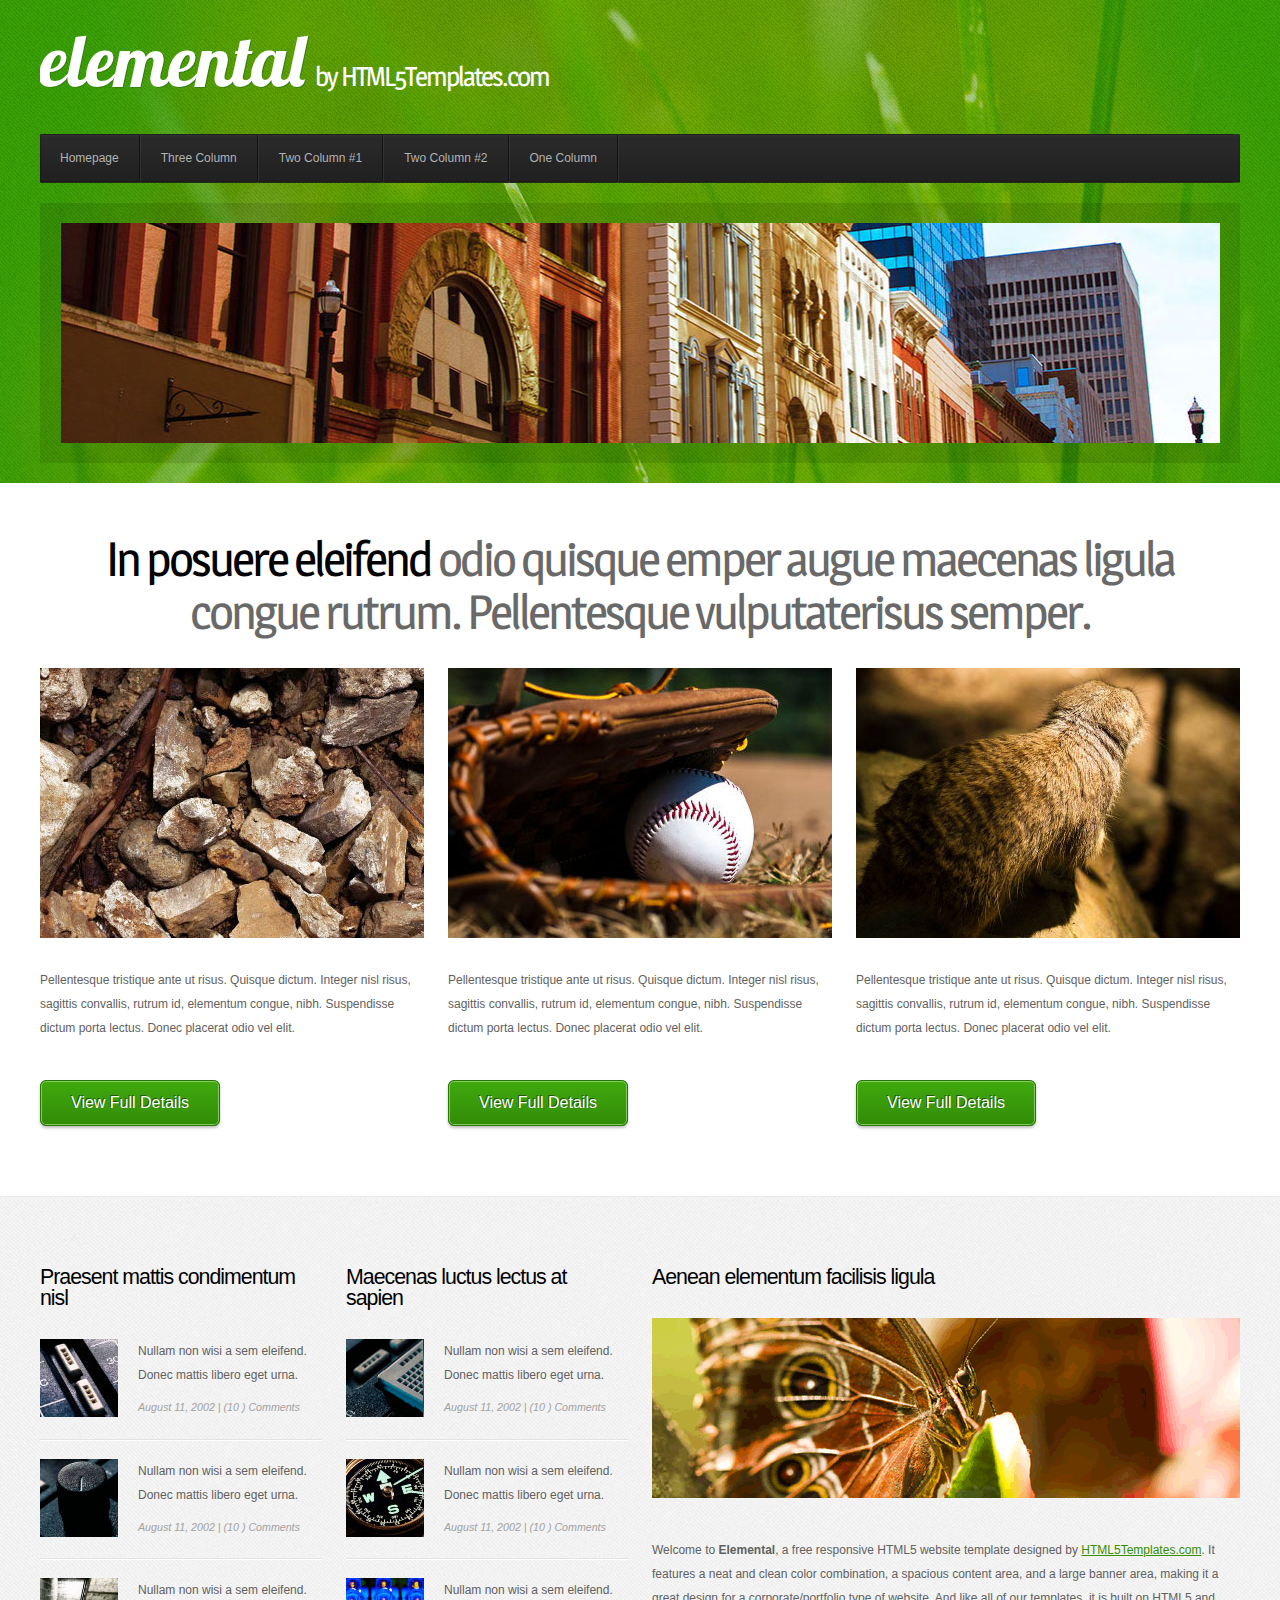
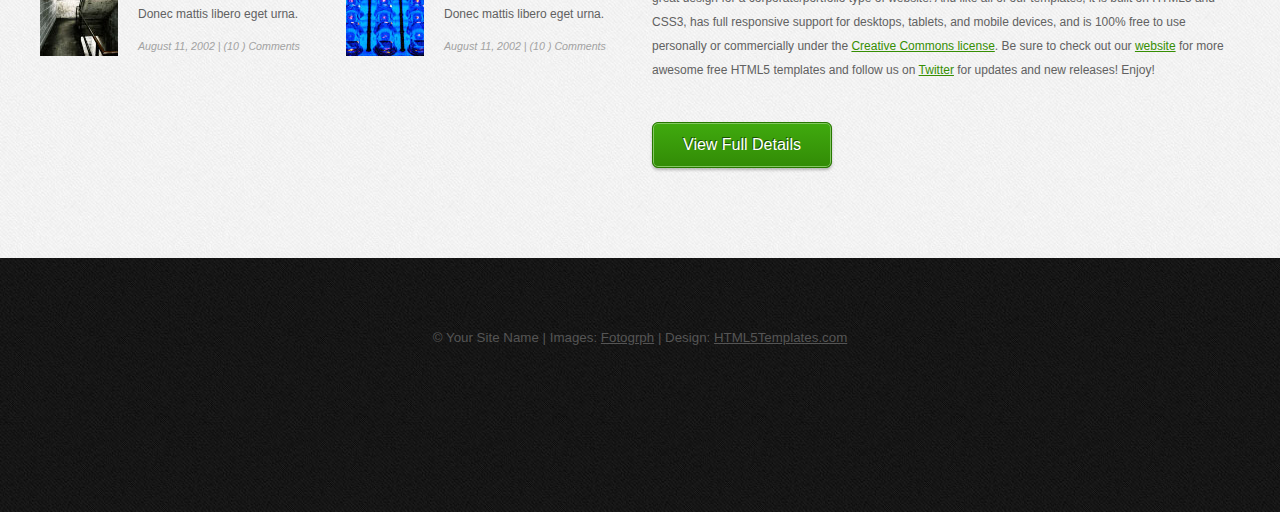
==== index.html @ 6409747c "SlozLof" ====
<!DOCTYPE HTML>
<!--
	Elemental: A responsive HTML5 website template by HTML5Templates.com
	Released for free under the Creative Commons Attribution 3.0 license (html5templates.com/license)
	Visit http://html5templates.com for more great templates or follow us on Twitter @HTML5T
-->
<html>
<head>
<title>Elemental by HTML5Templates.com</title>
<meta http-equiv="content-type" content="text/html; charset=utf-8" />
<meta name="description" content="" />
<meta name="keywords" content="" />
<noscript>
<link rel="stylesheet" href="css/5grid/core.css" />
<link rel="stylesheet" href="css/5grid/core-desktop.css" />
<link rel="stylesheet" href="css/5grid/core-1200px.css" />
<link rel="stylesheet" href="css/5grid/core-noscript.css" />
<link rel="stylesheet" href="css/style.css" />
<link rel="stylesheet" href="css/style-desktop.css" />
</noscript>
<script src="css/5grid/jquery.js"></script>
<script src="css/5grid/init.js?use=mobile,desktop,1000px&amp;mobileUI=1&amp;mobileUI.theme=none"></script>
<!--[if IE 9]><link rel="stylesheet" href="css/style-ie9.css" /><![endif]-->
</head>
<body class="homepage">
<div id="header-wrapper">
	<div id="header-wrapper2">
		<header id="header" class="5grid-layout">
			<div class="row">
				<div class="12u" id="logo"> <!-- Logo -->
					<h1><a href="#" class="mobileUI-site-name">Elemental</a></h1>
					<p>by HTML5Templates.com</p>
				</div>
			</div>
			<div class="row">
				<div class="12u" id="menu">
					<nav class="mobileUI-site-nav">
						<ul>
							<li class="current_page_item"><a href="index.html">Homepage</a></li>
							<li><a href="threecolumn.html">Three Column</a></li>
							<li><a href="twocolumn1.html">Two Column #1</a></li>
							<li><a href="twocolumn2.html">Two Column #2</a></li>
							<li><a href="onecolumn.html">One Column</a></li>
						</ul>
					</nav>
				</div>
			</div>
		</header>
		<div class="5grid-layout">
			<div class="row">
				<div class="12u">
					<div id="banner"><a href="#"><img src="images/pics01.jpg" alt=""></a></div>
				</div>
			</div>
		</div>
	</div>
</div>
<div id="page-wrapper">
	<div class="5grid-layout">
		<div class="row">
			<div class="12u">
				<div id="splash"> <span>In posuere eleifend</span> odio quisque emper augue maecenas ligula congue rutrum. Pellentesque vulputaterisus semper. </div>
			</div>
		</div>
	</div>
	<div class="12u">
		<div class="5grid-layout">
			<div class="row">
				<div class="4u">
					<section>
						<p><a href="#"><img src="images/pics02.jpg" alt=""></a></p>
						<p>Pellentesque tristique ante ut risus. Quisque dictum. Integer nisl risus, sagittis convallis, rutrum id, elementum congue, nibh. Suspendisse dictum porta lectus. Donec placerat odio vel elit.</p>
						<p><a href="#" class="button">View Full Details</a></p>
					</section>
				</div>
				<div class="4u">
					<section>
						<p><a href="#"><img src="images/pics11.jpg" alt=""></a></p>
						<p>Pellentesque tristique ante ut risus. Quisque dictum. Integer nisl risus, sagittis convallis, rutrum id, elementum congue, nibh. Suspendisse dictum porta lectus. Donec placerat odio vel elit.</p>
						<p><a href="#" class="button">View Full Details</a></p>
					</section>
				</div>
				<div class="4u">
					<section>
						<p><a href="#"><img src="images/pics12.jpg" alt=""></a></p>
						<p>Pellentesque tristique ante ut risus. Quisque dictum. Integer nisl risus, sagittis convallis, rutrum id, elementum congue, nibh. Suspendisse dictum porta lectus. Donec placerat odio vel elit.</p>
						<p><a href="#" class="button">View Full Details</a></p>
					</section>
				</div>
			</div>
		</div>
	</div>
</div>
<div id="footer-wrapper">
	<div id="footer-content" class="5grid-layout">
		<div class="row">
			<div class="3u">
				<h2>Praesent mattis condimentum nisl</h2>
				<ul class="list-style1">
					<li class="first"><img src="images/pics05.jpg" width="78" height="78" alt="">
						<p>Nullam non wisi a sem eleifend. Donec mattis libero eget urna. </p>
						<p class="posted">August 11, 2002  |  (10 )  Comments</p>
					</li>
					<li><img src="images/pics06.jpg" width="78" height="78" alt="">
						<p>Nullam non wisi a sem eleifend. Donec mattis libero eget urna. </p>
						<p class="posted">August 11, 2002  |  (10 )  Comments</p>
					</li>
					<li><img src="images/pics07.jpg" width="78" height="78" alt="">
						<p>Nullam non wisi a sem eleifend. Donec mattis libero eget urna. </p>
						<p class="posted">August 11, 2002  |  (10 )  Comments</p>
					</li>
				</ul>
			</div>
			<div class="3u">
				<h2>Maecenas luctus lectus at sapien</h2>
				<ul class="list-style1">
					<li class="first"><img src="images/pics08.jpg" width="78" height="78" alt="">
						<p>Nullam non wisi a sem eleifend. Donec mattis libero eget urna. </p>
						<p class="posted">August 11, 2002  |  (10 )  Comments</p>
					</li>
					<li><img src="images/pics09.jpg" width="78" height="78" alt="">
						<p>Nullam non wisi a sem eleifend. Donec mattis libero eget urna. </p>
						<p class="posted">August 11, 2002  |  (10 )  Comments</p>
					</li>
					<li><img src="images/pics10.jpg" width="78" height="78" alt="">
						<p>Nullam non wisi a sem eleifend. Donec mattis libero eget urna. </p>
						<p class="posted">August 11, 2002  |  (10 )  Comments</p>
					</li>
				</ul>
			</div>
			<div class="6u">
				<h2>Aenean elementum facilisis ligula</h2>
				<p class="margin-bottom"><a href="#"><img src="images/pics11.png" alt=""></a></p>
				<p>Welcome to<strong> Elemental</strong>, a free responsive HTML5 website template designed by <a href="http://html5templates.com/">HTML5Templates.com</a>.   It features a neat and clean color combination, a spacious content area, and a large banner area, making it a great design for a corporate/portfolio type of website.  And like all of our templates, it is built on HTML5 and CSS3, has full responsive support for desktops, tablets, and mobile devices, and is 100% free to use personally or commercially under the <a href="http://html5templates.com/license/">Creative Commons license</a>. Be sure to check out our <a href="http://html5templates.com/">website</a> for more awesome free HTML5 templates and follow us on <a href="http://twitter.com/HTML5T">Twitter</a> for updates and new releases! Enjoy!</p>
				<p><a href="#" class="button">View Full Details</a></p>
			</div>
		</div>
	</div>
</div>
<div class="5grid-layout">
	<div id="copyright">
		<p>&copy; Your Site Name | Images: <a href="http://fotogrph.com/">Fotogrph</a> | Design: <a href="http://html5templates.com/">HTML5Templates.com</a></p>
	</div>
</div>
</body>
</html>
---- css/5grid/core.css ----
/*****************************************************************/
/* 5grid 0.3.2 by n33.co | MIT+GPLv2 license licensed            */
/* core.css: Core stylesheet                                     */
/*****************************************************************/

/**************************************************/
/* Resets (by meyerweb.com/eric/tools/css/reset/) */
/**************************************************/

	html, body, div, span, applet, object, iframe, h1, h2, h3, h4, h5, h6, p, blockquote, pre, a, abbr, acronym, address, big, cite, code, del, dfn, em, img, ins, kbd, q, s, samp, small, strike, strong, sub, sup, tt, var, b, u, i, center, dl, dt, dd, ol, ul, li, fieldset, form, label, legend, table, caption, tbody, tfoot, thead, tr, th, td, article, aside, canvas, details, embed, figure, figcaption, footer, header, hgroup, menu, nav, output, ruby, section, summary, time, mark, audio, video {
		margin: 0;
		padding: 0;
		border: 0;
		font-size: 100%;
		font: inherit;
		vertical-align: baseline;
	}

	article, aside, details, figcaption, figure, footer, header, hgroup, menu, nav, section {
		display: block;
	}

	body {
		line-height: 1;
	}

	ol, ul {
		list-style: none;
	}

	blockquote, q {
		quotes: none;
	}

	blockquote:before, blockquote:after, q:before, q:after {
		content: '';
		content: none;
	}

	table {
		border-collapse: collapse;
		border-spacing: 0;
	}

/*********************/
/* Grid              */
/*********************/

	.\35 grid .\31 2u { width: 100%; } .\35 grid .\31 1u { width: 91.5%; } .\35 grid .\31 0u { width: 83%; } .\35 grid .\39 u { width: 74.5%; } .\35 grid .\38 u { width: 66%; } .\35 grid .\37 u { width: 57.5%; } .\35 grid .\36 u { width: 49%; } .\35 grid .\35 u { width: 40.5%; } .\35 grid .\34 u { width: 32%; } .\35 grid .\33 u { width: 23.5%; } .\35 grid .\32 u { width: 15%; } .\35 grid .\31 u { width: 6.5%; }
	
	.\35 grid .\31 u, .\35 grid .\32 u, .\35 grid .\33 u, .\35 grid .\34 u, .\35 grid .\35 u, .\35 grid .\36 u, .\35 grid .\37 u, .\35 grid .\38 u, .\35 grid .\39 u, .\35 grid .\31 0u, .\35 grid .\31 1u, .\35 grid .\31 2u {
		margin: 1% 0 1% 2%;
		float: left;
	}

	.\35 grid:after {
		content: '';
		display: block;
		clear: both;
		height: 0;
	}

	.\35 grid-flush .\31 2u { width: 100% !important; } .\35 grid-flush .\31 1u { width: 91.6666666667% !important; } .\35 grid-flush .\31 0u { width: 83.3333333333% !important; } .\35 grid-flush .\39 u { width: 75% !important; } .\35 grid-flush .\38 u { width: 66.6666666667% !important; } .\35 grid-flush .\37 u { width: 58.3333333333% !important; } .\35 grid-flush .\36 u { width: 50% !important; } .\35 grid-flush .\35 u { width: 41.6666666667% !important; } .\35 grid-flush .\34 u { width: 33.3333333333% !important; } .\35 grid-flush .\33 u { width: 25% !important; } .\35 grid-flush .\32 u { width: 16.6666666667% !important; } .\35 grid-flush .\31 u { width: 8.3333333333% !important; }

	.\35 grid-flush .\31 u, .\35 grid-flush .\32 u, .\35 grid-flush .\33 u, .\35 grid-flush .\34 u, .\35 grid-flush .\35 u, .\35 grid-flush .\36 u, .\35 grid-flush .\37 u, .\35 grid-flush .\38 u, .\35 grid-flush .\39 u, .\35 grid-flush .\31 0u, .\35 grid-flush .\31 1u, .\35 grid-flush .\31 2u {
		margin: 0 !important;
	}

	.do-5grid .do-12u { width: 100%; } .do-5grid .do-11u { width: 91.5%; } .do-5grid .do-10u { width: 83%; } .do-5grid .do-9u { width: 74.5%; } .do-5grid .do-8u { width: 66%; } .do-5grid .do-7u { width: 57.5%; } .do-5grid .do-6u { width: 49%; } .do-5grid .do-5u { width: 40.5%; } .do-5grid .do-4u { width: 32%; } .do-5grid .do-3u { width: 23.5%; } .do-5grid .do-2u { width: 15%; } .do-5grid .do-1u { width: 6.5%; }
	
	.do-5grid .do-1u, .do-5grid .do-2u, .do-5grid .do-3u, .do-5grid .do-4u, .do-5grid .do-5u, .do-5grid .do-6u, .do-5grid .do-7u, .do-5grid .do-8u, .do-5grid .do-9u, .do-5grid .do-10u, .do-5grid .do-11u, .do-5grid .do-12u {
		margin: 1% 0 1% 2%;
		float: left;
	}

	.do-5grid:after {
		content: '';
		display: block;
		clear: both;
		height: 0;
	}

	.do-5grid-flush .do-12u { width: 100%; } .do-5grid-flush .do-11u { width: 91.6666666667%; } .do-5grid-flush .do-10u { width: 83.3333333333%; } .do-5grid-flush .do-9u { width: 75%; } .do-5grid-flush .do-8u { width: 66.6666666667%; } .do-5grid-flush .do-7u { width: 58.3333333333%; } .do-5grid-flush .do-6u { width: 50%; } .do-5grid-flush .do-5u { width: 41.6666666667%; } .do-5grid-flush .do-4u { width: 33.3333333333%; } .do-5grid-flush .do-3u { width: 25%; } .do-5grid-flush .do-2u { width: 16.6666666667%; } .do-5grid-flush .do-1u { width: 8.3333333333%; }

	.do-5grid-flush .do-1u, .do-5grid-flush .do-2u, .do-5grid-flush .do-3u, .do-5grid-flush .do-4u, .do-5grid-flush .do-5u, .do-5grid-flush .do-6u, .do-5grid-flush .do-7u, .do-5grid-flush .do-8u, .do-5grid-flush .do-9u, .do-5grid-flush .do-10u, .do-5grid-flush .do-11u, .do-5grid-flush .do-12u {
		margin: 0 !important;
	}

/*********************/
/* Mobile            */
/*********************/

	#mobileUI-site-titlebar {
		text-align: center;
	}
	
	#mobileUI-site-nav-opener {
		top: 0;
		left: 0;
	}
	
	#mobileUI-site-nav {
	}

		#mobileUI-site-nav nav {
		}
	
		#mobileUI-site-nav a {
			display: block;
		}
	
		#mobileUI-site-nav a .indent-1 { display: inline-block; width: 1em; }
		#mobileUI-site-nav a .indent-2 { display: inline-block; width: 2em; }
		#mobileUI-site-nav a .indent-3 { display: inline-block; width: 3em; }
		#mobileUI-site-nav a .indent-4 { display: inline-block; width: 4em; }
		#mobileUI-site-nav a .indent-5 { display: inline-block; width: 5em; }
		#mobileUI-site-nav a .indent-6 { display: inline-block; width: 6em; }
		#mobileUI-site-nav a .indent-7 { display: inline-block; width: 7em; }
		#mobileUI-site-nav a .indent-8 { display: inline-block; width: 8em; }
		#mobileUI-site-nav a .indent-9 { display: inline-block; width: 9em; }
		#mobileUI-site-nav a .indent-10 { display: inline-block; width: 10em; }
---- css/5grid/core-desktop.css ----
/*****************************************************************/
/* 5grid 0.3.2 by n33.co | MIT+GPLv2 license licensed            */
/* core-desktop.css: Core (desktop) stylesheet                   */
/*****************************************************************/

.\35 grid .row:after { content: ''; display: block; clear: both; height: 0; } 
.\35 grid .row > :first-child { margin-left: 0; } 
.\35 grid .row:first-child > * { margin-top: 0; } 
.\35 grid .row:last-child > * { margin-bottom: 0; }
.\35 grid .offset-1u:first-child { margin-left: 8.5% !important; } 
.\35 grid .offset-2u:first-child { margin-left: 17% !important; } 
.\35 grid .offset-3u:first-child { margin-left: 25.5% !important; } 
.\35 grid .offset-4u:first-child { margin-left: 34% !important; } 
.\35 grid .offset-5u:first-child { margin-left: 42.5% !important; } 
.\35 grid .offset-6u:first-child { margin-left: 51% !important; } 
.\35 grid .offset-7u:first-child { margin-left: 59.5% !important; } 
.\35 grid .offset-8u:first-child { margin-left: 68% !important; } 
.\35 grid .offset-9u:first-child { margin-left: 76.5% !important; } 
.\35 grid .offset-10u:first-child { margin-left: 85% !important; } 
.\35 grid .offset-11u:first-child { margin-left: 93.5% !important; } 
.\35 grid .offset-1u { margin-left: 10.5% !important; } 
.\35 grid .offset-2u { margin-left: 19% !important; } 
.\35 grid .offset-3u { margin-left: 27.5% !important; } 
.\35 grid .offset-4u { margin-left: 36% !important; } 
.\35 grid .offset-5u { margin-left: 44.5% !important; } 
.\35 grid .offset-6u { margin-left: 53% !important; } 
.\35 grid .offset-7u { margin-left: 61.5% !important; } 
.\35 grid .offset-8u { margin-left: 70% !important; } 
.\35 grid .offset-9u { margin-left: 78.5% !important; } 
.\35 grid .offset-10u { margin-left: 87% !important; } 
.\35 grid .offset-11u { margin-left: 95.5% !important; }
---- css/5grid/core-1200px.css ----
/*****************************************************************/
/* 5grid 0.3.2 by n33.co | MIT+GPLv2 license licensed            */
/* core-1200px.css: 1200px                                       */
/*****************************************************************/

/*********************/
/* 1200px            */
/*********************/

	.\35 grid-layout {
		width: 1200px;
		margin: 0 auto;
	}
---- css/5grid/core-noscript.css ----
/*****************************************************************/
/* 5grid 0.3.2 by n33.co | MIT+GPLv2 license licensed            */
/* noscript-1000px.css: Kludgey noscript stylesheet              */
/*****************************************************************/

/*********************/
/* Base Grid         */
/*********************/

	.\35 grid-layout .\31 2u { width: 100%; } 
	.\35 grid-layout .\31 1u { width: 91.5%; } 
	.\35 grid-layout .\31 0u { width: 83%; } 
	.\35 grid-layout .\39 u { width: 74.5%; } 
	.\35 grid-layout .\38 u { width: 66%; }
	.\35 grid-layout .\37 u { width: 57.5%; } 
	.\35 grid-layout .\36 u { width: 49%; } 
	.\35 grid-layout .\35 u { width: 40.5%; } 
	.\35 grid-layout .\34 u { width: 32%; } 
	.\35 grid-layout .\33 u { width: 23.5%; } 
	.\35 grid-layout .\32 u { width: 15%; } 
	.\35 grid-layout .\31 u { width: 6.5%; }

	.\35 grid-layout .\31 u, .\35 grid-layout .\32 u, .\35 grid-layout .\33 u, .\35 grid-layout .\34 u, .\35 grid-layout .\35 u, .\35 grid-layout .\36 u, .\35 grid-layout .\37 u, .\35 grid-layout .\38 u, .\35 grid-layout .\39 u, .\35 grid-layout .\31 0u, .\35 grid-layout .\31 1u, .\35 grid-layout .\31 2u {
		margin: 1% 0 1% 2%;
		float: left;
	}

	.\35 grid-layout:after {
		content: '';
		display: block;
		clear: both;
		height: 0;
	}

/*********************/
/* Desktop           */
/*********************/

	.\35 grid-layout .row:after { content: ''; display: block; clear: both; height: 0; } 
	.\35 grid-layout .row > :first-child { margin-left: 0; } 
	.\35 grid-layout .row:first-child > * { margin-top: 0; } 
	.\35 grid-layout .row:last-child > * { margin-bottom: 0; }
	.\35 grid-layout .offset-1u:first-child { margin-left: 8.5% !important; } 
	.\35 grid-layout .offset-2u:first-child { margin-left: 17% !important; } 
	.\35 grid-layout .offset-3u:first-child { margin-left: 25.5% !important; } 
	.\35 grid-layout .offset-4u:first-child { margin-left: 34% !important; } 
	.\35 grid-layout .offset-5u:first-child { margin-left: 42.5% !important; } 
	.\35 grid-layout .offset-6u:first-child { margin-left: 51% !important; } 
	.\35 grid-layout .offset-7u:first-child { margin-left: 59.5% !important; } 
	.\35 grid-layout .offset-8u:first-child { margin-left: 68% !important; } 
	.\35 grid-layout .offset-9u:first-child { margin-left: 76.5% !important; } 
	.\35 grid-layout .offset-10u:first-child { margin-left: 85% !important; } 
	.\35 grid-layout .offset-11u:first-child { margin-left: 93.5% !important; } 
	.\35 grid-layout .offset-1u { margin-left: 10.5% !important; } 
	.\35 grid-layout .offset-2u { margin-left: 19% !important; } 
	.\35 grid-layout .offset-3u { margin-left: 27.5% !important; } 
	.\35 grid-layout .offset-4u { margin-left: 36% !important; } 
	.\35 grid-layout .offset-5u { margin-left: 44.5% !important; } 
	.\35 grid-layout .offset-6u { margin-left: 53% !important; } 
	.\35 grid-layout .offset-7u { margin-left: 61.5% !important; } 
	.\35 grid-layout .offset-8u { margin-left: 70% !important; } 
	.\35 grid-layout .offset-9u { margin-left: 78.5% !important; } 
	.\35 grid-layout .offset-10u { margin-left: 87% !important; } 
	.\35 grid-layout .offset-11u { margin-left: 95.5% !important; }
---- css/style.css ----
@import url(http://fonts.googleapis.com/css?family=Lobster:200,300,400,700|Magra:400,700);

/*
	Elemental: A responsive HTML5 website template by HTML5Templates.com
	Released for free under the Creative Commons Attribution 3.0 license (html5templates.com/license)
	Visit http://html5templates.com for more great templates or follow us on Twitter @HTML5T
*/

/*********************************************************************************/
/* Global                                                                        */
/*********************************************************************************/

/* Basic */

body {
	background: #252525 url(images/main-content-bg.jpg) repeat;
	font-family: Arial, Helvetica, sans-serif;
	font-size: 9pt;
	line-height: 1.75em;
	color: #616161;
}

h2 {
	letter-spacing: -2px;
	font-family: 'Magra', sans-serif;
	font-size: 2.2em;
	color: #171717;
}

p, ol {
	line-height: 200%;
}

p {
	margin-bottom: 20px;
}

a {
	color: #368E03;
}

strong {
	font-weight: 700;
}

/* Header Content Wrapper */

#header-wrapper {
	overflow: hidden;
	background: url(images/header-wrapper-bg.jpg) repeat;
}

/* Page Wrapper */

#page-wrapper {
}

#page-wrapper a img {
	width: 100%;
	display: block;
	margin-bottom: 30px;
}

/* Footer Content Wrapper */

#footer-wrapper {
	overflow: hidden;
	padding: 70px 0px;
	background: url(images/footer-wrapper-bg.jpg) repeat;
	border-top: 1px solid #EAEAEA;
}

/* Footer Content */

#footer-content {
}

#footer-content h2 {
	padding: 0px 0px 30px 0px;
	letter-spacing: -1px;
	font-family: Arial, Helvetica, sans-serif;
	font-size: 16pt;
	color: #000000
}

#footer-content .margin-bottom {
}

#footer-content a img {
	width: 100%;
	display: block;
}

/* List style */

.list-style1 {
}

.list-style1 li {
	padding: 20px 0px 20px 0px;
	background: url(images/link-style1-divider.png) repeat-x left top;
}

.list-style1 p {
	margin: 0px;
	padding: 0px;
}

.list-style1 img {
	float: left;
	margin-right: 20px;
}

.list-style1 .posted {
	padding: 10px 0px 0px 0px;
	font-size: 8pt;
	font-style: italic;
	color: #A2A2A2;
}

.list-style1 .first {
	padding-top: 0px;
	background: none;
}

/* Reusable Buttons */

.button {
	display: inline-block;
	outline: 0;
	white-space: nowrap;
	margin-top: 20px;
	padding: 10px 30px 10px 30px;
	background: #277700;
	box-shadow: inset 0px 0px 0px 1px #83C862, 0px 2px 3px 0px rgba(0,0,0,0.25);
	border: solid 1px #277700;
	border-radius: 6px;
	background-image: -moz-linear-gradient(top, #40AA0E, #328B06);
	background-image: -webkit-linear-gradient(top, #40AA0E, #328B06);
	background-image: -webkit-gradient(linear, 0% 0%, 0% 100%, from(#40AA0E), to(#328B06));
	background-image: -ms-linear-gradient(top, #40AA0E, #328B06);
	background-image: -o-linear-gradient(top, #40AA0E, #328B06);
	background-image: linear-gradient(top, #40AA0E, #328B06);
	text-decoration: none;
	text-shadow: -1px -1px 0 rgba(0,0,0,0.5);
	font-size: 12pt;
	color: #FFFFFF;
}
---- css/style-desktop.css ----
/*
	Elemental: A responsive HTML5 website template by HTML5Templates.com
	Released for free under the Creative Commons Attribution 3.0 license (html5templates.com/license)
	Visit http://html5templates.com for more great templates or follow us on Twitter @HTML5T
*/

/*********************************************************************************/
/* Desktop (>= 480px)                                                            */
/*********************************************************************************/


/* Header Content Wrapper */

#header-wrapper {
}

#header-wrapper2 {
	background: url(images/header-bg.jpg) no-repeat center top
}

.homepage #header-wrapper2 {
}

/* Page Wrapper */

#page-wrapper {
	overflow: hidden;
	padding: 50px 0px;
	background-color: #FFFFFF;
}

#page-wrapper h2 {
	padding: 0px 0px 30px 0px;
}

#page-wrapper a img {
}

/* Footer Content Wrapper */

#footer-wrapper {
}

/* Header */

#header {
}

/* Logo */

#logo {
	overflow: hidden;
	height: 60px;
	padding-top: 50px;
}

#logo h1 a {
	float: left;
	text-decoration: none;
	text-shadow: 1px 1px 0px #38800E;
	text-transform: lowercase;
	font-family: 'Lobster', cursive;
	font-size: 54pt;
	font-weight: 200;
	color: #FFFFFF;
}

#logo p {
	float: left;
	padding-left: 10px;
	letter-spacing: -2px;
	font-family: 'Magra', sans-serif;
	font-size: 20pt;
	font-weight: 200;
	color: #FFFFFF;
}

/* Menu */

#menu {
	overflow: hidden;
	height: 49px;
	margin-bottom: 20px;
	background: url(images/menu-bg.png) no-repeat left top;
}

#menu li {
	float: left;
	background: url(images/menu-divider-bg.png) no-repeat right top;
}

#menu a {
	display: block;
	float: left;
	margin-right: 2px;
	padding: 0px 20px;
	line-height: 49px;
	text-decoration: none;
	font-size: 9pt;
	color: #B2B2B2;
}

#menu a:hover {
	background: url(images/menu-hover-bg.png) repeat-x left top;
	color: #FFFFFF;
}

/* Banner Content */

#banner {
	overflow: hidden;
	padding: 20px;
	margin-bottom: 20px;
	background-color: rgba(0,0,0,.1);
}

#banner a img {
	width: 100%;
	display: block;
}

/* Splash Content */

#splash {
	overflow: hidden;
	padding: 0px 0px 30px 0px;
	letter-spacing: -3px;
	line-height: 110%;
	text-align: center;
	font-family: 'Magra', sans-serif;
	font-weight: 300;
	font-size: 48px;
	color: #696969
}

#splash span {
	color: #000000;
}

/* Footer Content */

#footer-content {
}

#footer-content h2 {
}

#footer-content .margin-bottom {
	padding-bottom: 20px;
}

/* Copyright */

#copyright {
	overflow: hidden;
	height: 200px;
	text-align: center;
	font-size: 10pt;
	color: #555;
	padding: 2em;
}

#copyright p {
	padding: 40px 0px 0px 0px;
	text-align: center;
}

#copyright a {
	color: #555;
}
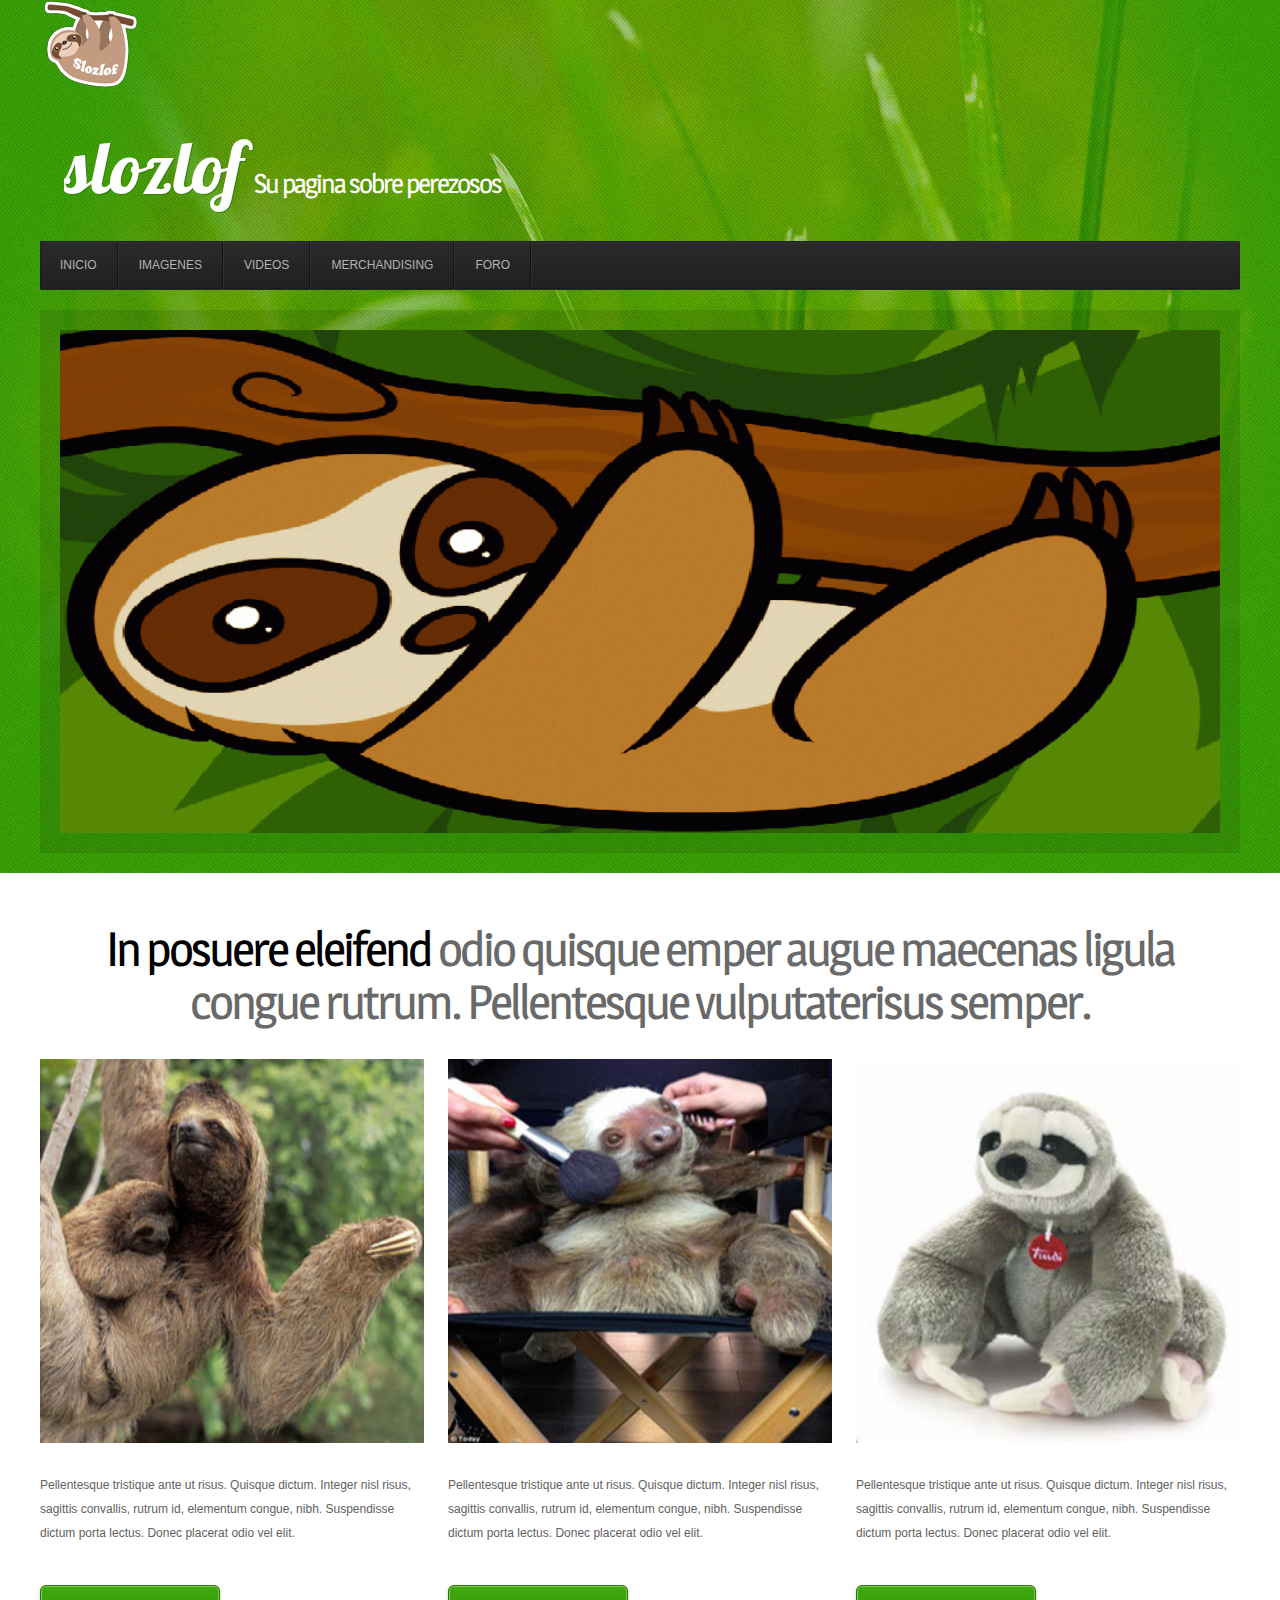
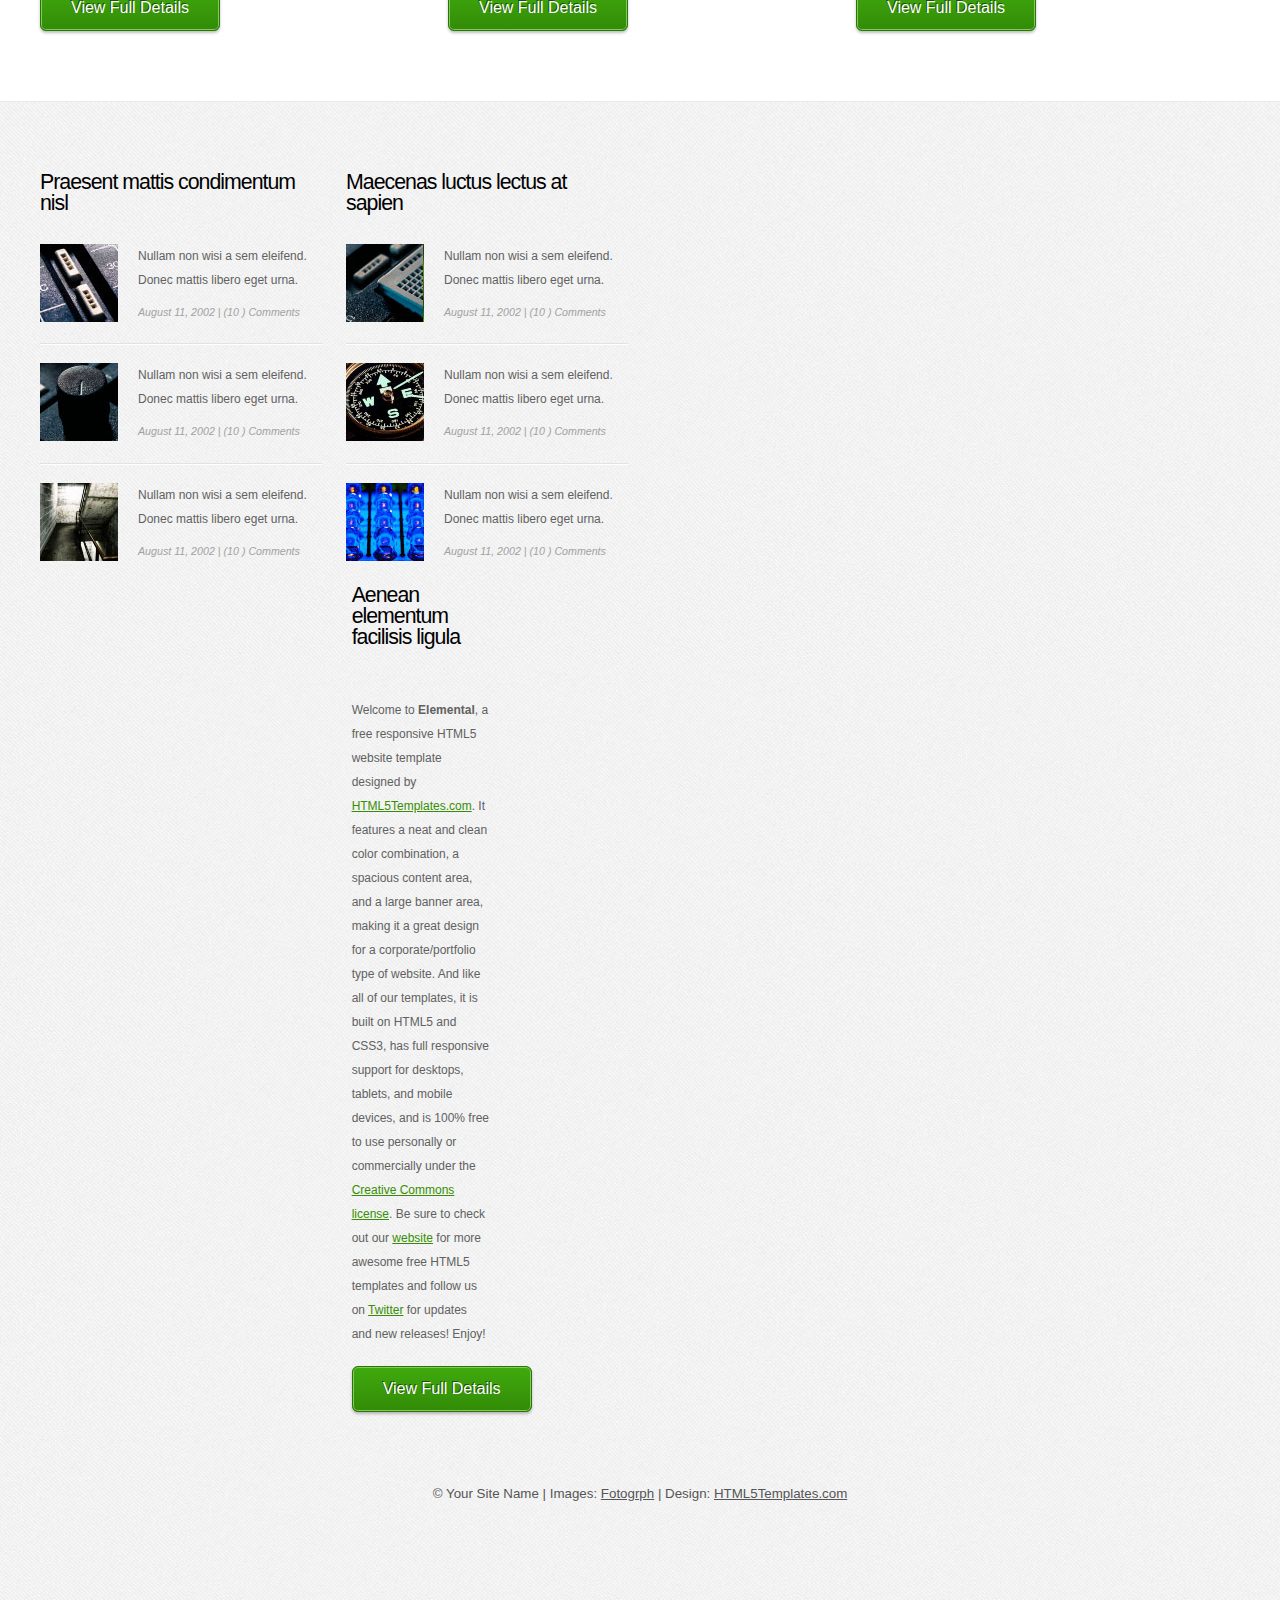
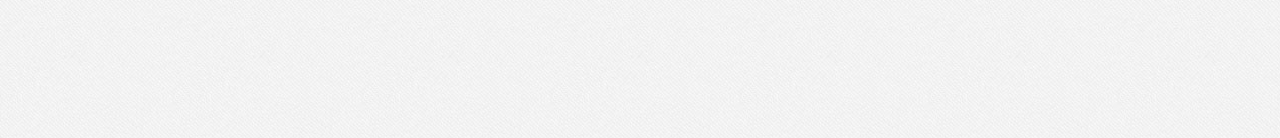
==== commit f4d1b490: "Sprint 1" ====
--- a/index.html
+++ b/index.html
@@ -6,7 +6,7 @@
 -->
 <html>
 <head>
-<title>Elemental by HTML5Templates.com</title>
+<title>SLOZLOF </title>
 <meta http-equiv="content-type" content="text/html; charset=utf-8" />
 <meta name="description" content="" />
 <meta name="keywords" content="" />
@@ -27,20 +27,23 @@
 	<div id="header-wrapper2">
 		<header id="header" class="5grid-layout">
 			<div class="row">
+				<div ID="logotipo">
+					<img src="images/logotipo.png">
+				</div>
 				<div class="12u" id="logo"> <!-- Logo -->
-					<h1><a href="#" class="mobileUI-site-name">Elemental</a></h1>
-					<p>by HTML5Templates.com</p>
+					<h1><a href="#" class="mobileUI-site-name">SLOZLOF</a></h1>
+					<p>Su pagina sobre perezosos</p>
 				</div>
 			</div>
 			<div class="row">
 				<div class="12u" id="menu">
 					<nav class="mobileUI-site-nav">
 						<ul>
-							<li class="current_page_item"><a href="index.html">Homepage</a></li>
-							<li><a href="threecolumn.html">Three Column</a></li>
-							<li><a href="twocolumn1.html">Two Column #1</a></li>
-							<li><a href="twocolumn2.html">Two Column #2</a></li>
-							<li><a href="onecolumn.html">One Column</a></li>
+							<li class="current_page_item"><a href="index.html">INICIO</a></li>
+							<li><a href="threecolumn.html">IMAGENES</a></li>
+							<li><a href="twocolumn1.html">VIDEOS</a></li>
+							<li><a href="twocolumn2.html">MERCHANDISING</a></li>
+							<li><a href="onecolumn.html">FORO</a></li>
 						</ul>
 					</nav>
 				</div>
@@ -126,7 +129,7 @@
 						<p>Nullam non wisi a sem eleifend. Donec mattis libero eget urna. </p>
 						<p class="posted">August 11, 2002  |  (10 )  Comments</p>
 					</li>
-				</ul>
+					<div	ID=""			</ul>
 			</div>
 			<div class="6u">
 				<h2>Aenean elementum facilisis ligula</h2>
--- a/css/style.css
+++ b/css/style.css
@@ -147,6 +147,12 @@
 	color: #FFFFFF;
 }
 
+#logotipo {
+	width:375; 
+	position:float;
+	top:150px;
+	left:100px;
+}
 
 
 
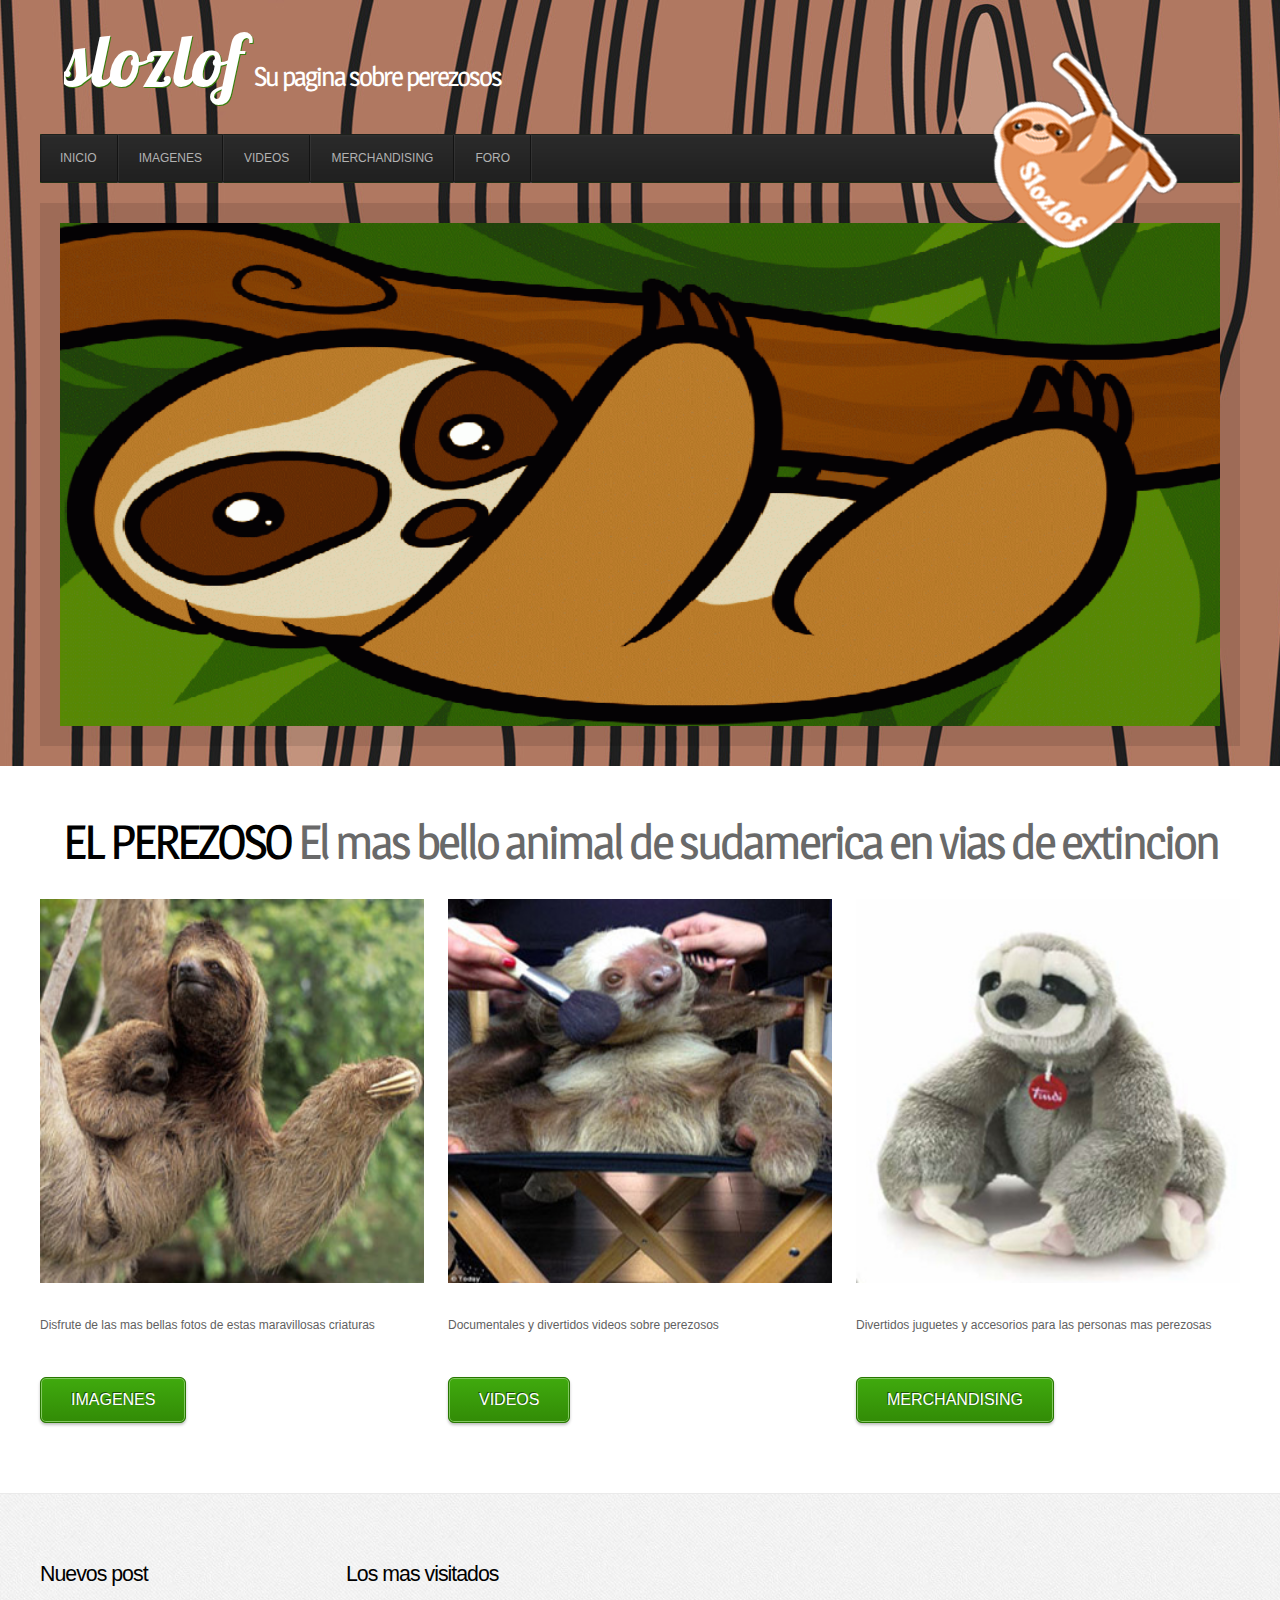
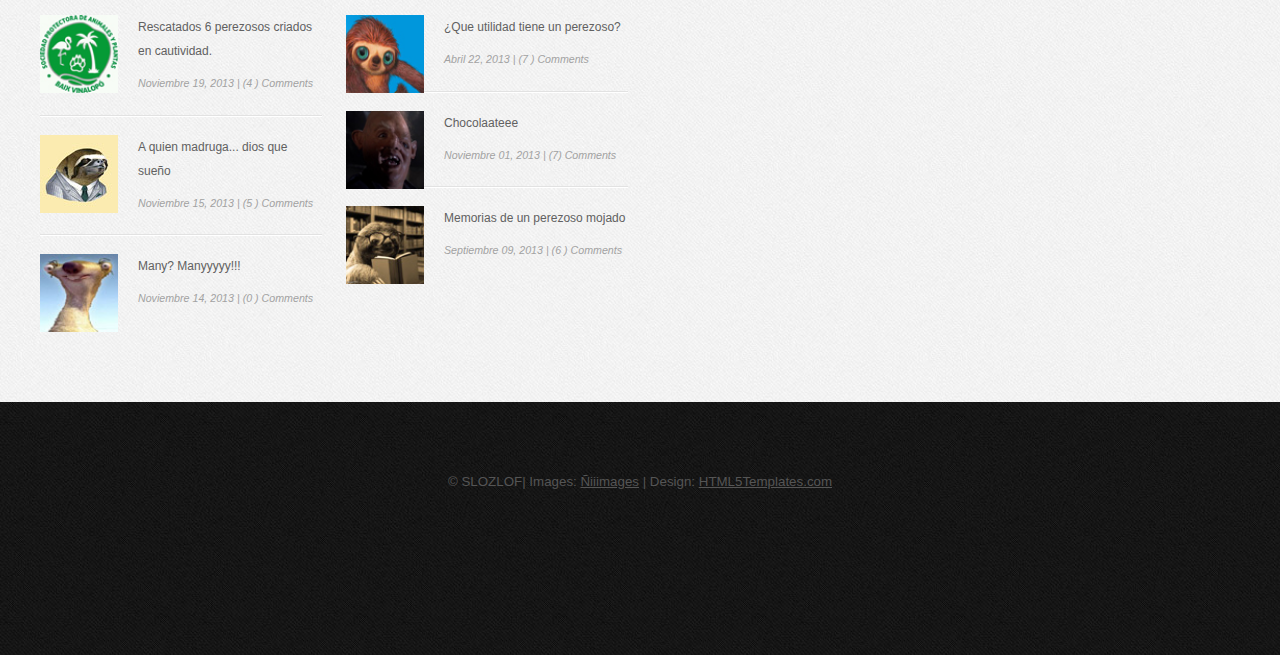
==== commit 13a58548: "Sprint 1 Cambios en HTML index" ====
--- a/index.html
+++ b/index.html
@@ -62,7 +62,7 @@
 	<div class="5grid-layout">
 		<div class="row">
 			<div class="12u">
-				<div id="splash"> <span>In posuere eleifend</span> odio quisque emper augue maecenas ligula congue rutrum. Pellentesque vulputaterisus semper. </div>
+				<div id="splash"> <span>EL PEREZOSO</span> El mas bello animal de sudamerica en vias de extincion </div>
 			</div>
 		</div>
 	</div>
@@ -72,22 +72,22 @@
 				<div class="4u">
 					<section>
 						<p><a href="#"><img src="images/pics02.jpg" alt=""></a></p>
-						<p>Pellentesque tristique ante ut risus. Quisque dictum. Integer nisl risus, sagittis convallis, rutrum id, elementum congue, nibh. Suspendisse dictum porta lectus. Donec placerat odio vel elit.</p>
-						<p><a href="#" class="button">View Full Details</a></p>
+						<p>Disfrute de las mas bellas fotos de estas maravillosas criaturas</p>
+						<p><a href="#" class="button">IMAGENES</a></p>
 					</section>
 				</div>
 				<div class="4u">
 					<section>
 						<p><a href="#"><img src="images/pics11.jpg" alt=""></a></p>
-						<p>Pellentesque tristique ante ut risus. Quisque dictum. Integer nisl risus, sagittis convallis, rutrum id, elementum congue, nibh. Suspendisse dictum porta lectus. Donec placerat odio vel elit.</p>
-						<p><a href="#" class="button">View Full Details</a></p>
+						<p>Documentales y divertidos videos sobre perezosos</p>
+						<p><a href="#" class="button">VIDEOS</a></p>
 					</section>
 				</div>
 				<div class="4u">
 					<section>
 						<p><a href="#"><img src="images/pics12.jpg" alt=""></a></p>
-						<p>Pellentesque tristique ante ut risus. Quisque dictum. Integer nisl risus, sagittis convallis, rutrum id, elementum congue, nibh. Suspendisse dictum porta lectus. Donec placerat odio vel elit.</p>
-						<p><a href="#" class="button">View Full Details</a></p>
+						<p>Divertidos juguetes y accesorios para las personas mas perezosas</p>
+						<p><a href="#" class="button">MERCHANDISING</a></p>
 					</section>
 				</div>
 			</div>
@@ -98,51 +98,47 @@
 	<div id="footer-content" class="5grid-layout">
 		<div class="row">
 			<div class="3u">
-				<h2>Praesent mattis condimentum nisl</h2>
+				<h2>Nuevos post</h2>
 				<ul class="list-style1">
 					<li class="first"><img src="images/pics05.jpg" width="78" height="78" alt="">
-						<p>Nullam non wisi a sem eleifend. Donec mattis libero eget urna. </p>
-						<p class="posted">August 11, 2002  |  (10 )  Comments</p>
+						<p>Rescatados 6 perezosos criados en cautividad. </p>
+						<p class="posted">Noviembre 19, 2013  |  (4 )  Comments</p>
 					</li>
 					<li><img src="images/pics06.jpg" width="78" height="78" alt="">
-						<p>Nullam non wisi a sem eleifend. Donec mattis libero eget urna. </p>
-						<p class="posted">August 11, 2002  |  (10 )  Comments</p>
+						<p>A quien madruga... dios que sueño </p>
+						<p class="posted">Noviembre 15, 2013  |  (5 )  Comments</p>
 					</li>
 					<li><img src="images/pics07.jpg" width="78" height="78" alt="">
-						<p>Nullam non wisi a sem eleifend. Donec mattis libero eget urna. </p>
-						<p class="posted">August 11, 2002  |  (10 )  Comments</p>
+						<p>Many? Manyyyyy!!! </p>
+						<p class="posted">Noviembre 14, 2013  |  (0 )  Comments</p>
 					</li>
 				</ul>
 			</div>
 			<div class="3u">
-				<h2>Maecenas luctus lectus at sapien</h2>
+				<h2>Los mas visitados</h2>
 				<ul class="list-style1">
 					<li class="first"><img src="images/pics08.jpg" width="78" height="78" alt="">
-						<p>Nullam non wisi a sem eleifend. Donec mattis libero eget urna. </p>
-						<p class="posted">August 11, 2002  |  (10 )  Comments</p>
+						<p>¿Que utilidad tiene un perezoso? </p>
+						<p class="posted">Abril 22, 2013  |  (7 )  Comments</p>
 					</li>
 					<li><img src="images/pics09.jpg" width="78" height="78" alt="">
-						<p>Nullam non wisi a sem eleifend. Donec mattis libero eget urna. </p>
-						<p class="posted">August 11, 2002  |  (10 )  Comments</p>
+						<p>Chocolaateee</p>
+						<p class="posted">Noviembre 01, 2013   |  (7)  Comments</p>
 					</li>
 					<li><img src="images/pics10.jpg" width="78" height="78" alt="">
-						<p>Nullam non wisi a sem eleifend. Donec mattis libero eget urna. </p>
-						<p class="posted">August 11, 2002  |  (10 )  Comments</p>
+						<p>Memorias de un perezoso mojado</p>
+						<p class="posted">Septiembre 09, 2013  |  (6 )  Comments</p>
 					</li>
 					<div	ID=""			</ul>
 			</div>
-			<div class="6u">
-				<h2>Aenean elementum facilisis ligula</h2>
-				<p class="margin-bottom"><a href="#"><img src="images/pics11.png" alt=""></a></p>
-				<p>Welcome to<strong> Elemental</strong>, a free responsive HTML5 website template designed by <a href="http://html5templates.com/">HTML5Templates.com</a>.   It features a neat and clean color combination, a spacious content area, and a large banner area, making it a great design for a corporate/portfolio type of website.  And like all of our templates, it is built on HTML5 and CSS3, has full responsive support for desktops, tablets, and mobile devices, and is 100% free to use personally or commercially under the <a href="http://html5templates.com/license/">Creative Commons license</a>. Be sure to check out our <a href="http://html5templates.com/">website</a> for more awesome free HTML5 templates and follow us on <a href="http://twitter.com/HTML5T">Twitter</a> for updates and new releases! Enjoy!</p>
-				<p><a href="#" class="button">View Full Details</a></p>
+			
 			</div>
 		</div>
 	</div>
 </div>
 <div class="5grid-layout">
 	<div id="copyright">
-		<p>&copy; Your Site Name | Images: <a href="http://fotogrph.com/">Fotogrph</a> | Design: <a href="http://html5templates.com/">HTML5Templates.com</a></p>
+		<p>&copy; SLOZLOF| Images: <a href=>Ñiiimages</a> | Design: <a href="http://html5templates.com/">HTML5Templates.com</a></p>
 	</div>
 </div>
 </body>
--- a/css/style.css
+++ b/css/style.css
@@ -149,9 +149,9 @@
 
 #logotipo {
 	width:375; 
-	position:float;
-	top:150px;
-	left:100px;
+	position:absolute;
+	top:50px;
+	right:100px;
 }
 
 
